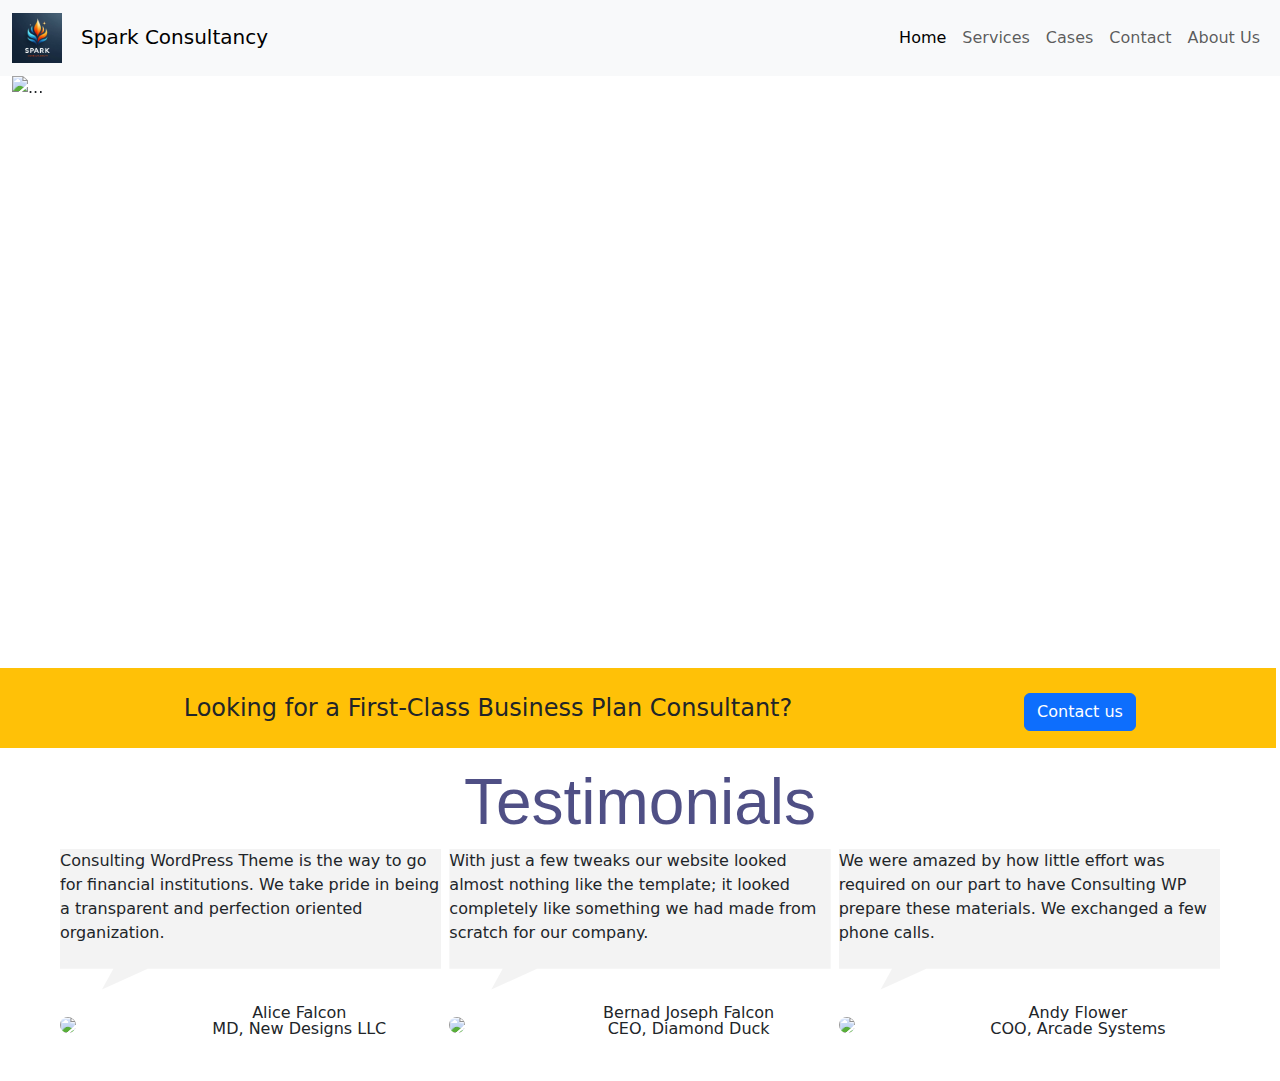
==== index.html @ ada8dbb0 "Consultancy" ====
<!DOCTYPE html>
<html lang="en">
  <head>
    <meta charset="UTF-8" />
    <meta name="viewport" content="width=device-width, initial-scale=1.0" />
    <link
      href="https://cdn.jsdelivr.net/npm/bootstrap@5.3.3/dist/css/bootstrap.min.css"
      rel="stylesheet"
      integrity="sha384-QWTKZyjpPEjISv5WaRU9OFeRpok6YctnYmDr5pNlyT2bRjXh0JMhjY6hW+ALEwIH"
      crossorigin="anonymous"
    />
    <script
      src="https://cdn.jsdelivr.net/npm/bootstrap@5.3.3/dist/js/bootstrap.bundle.min.js"
      integrity="sha384-YvpcrYf0tY3lHB60NNkmXc5s9fDVZLESaAA55NDzOxhy9GkcIdslK1eN7N6jIeHz"
      crossorigin="anonymous"
    ></script>
    <link rel="stylesheet" href="styles.css" />
    <title>Spark Consultancy</title>
  </head>
  <body>
    <!-- nav -->

    <nav class="navbar navbar-expand-lg bg-body-tertiary">
      <div class="container-fluid">
        <a class="navbar-brand" href="index.html"
          ><img
            class="img-fluid"
            class="logo"
            width="50px"
            height="50px"
            src="assets/OIG2.jpeg"
          />
          &nbsp; Spark Consultancy</a
        >
        <button
          class="navbar-toggler"
          type="button"
          data-bs-toggle="collapse"
          data-bs-target="#navbarSupportedContent"
          aria-controls="navbarSupportedContent"
          aria-expanded="false"
          aria-label="Toggle navigation"
        >
          <span class="navbar-toggler-icon"></span>
        </button>
        <div class="collapse navbar-collapse" id="navbarSupportedContent">
          <ul
            class="navbar-nav ms-auto justify-content-between d-flex mb-2 mb-lg-0"
          >
            <li class="nav-item">
              <a class="nav-link active" aria-current="page" href="index.html"
                >Home</a
              >
            </li>
            <li class="nav-item">
              <a class="nav-link" href="services.html">Services</a>
            </li>
            <li class="nav-item">
              <a class="nav-link" href="cases.html">Cases</a>
            </li>
            <li class="nav-item">
              <a class="nav-link" href="contact_us.html">Contact</a>
            </li>
            <li class="nav-item">
              <a class="nav-link" href="about_us.html">About Us</a>
            </li>
          </ul>
        </div>
      </div>
    </nav>

    <!-- end -->

    <!-- carousel -->

    <div class="container-fluid">
      <div
        id="carouselExampleAutoplaying"
        class="carousel slide"
        data-bs-ride="carousel"
      >
        <div class="carousel-inner">
          <div class="carousel-item active">
            <img src="assets/slide4.jpg" class="d-block w-100" alt="..." />
          </div>
          <div class="carousel-item">
            <img src="assets/slide1.jpg" class="d-block w-100" alt="..." />
          </div>
          <div class="carousel-item">
            <img src="assets/slide2.jpg" class="d-block w-100" alt="..." />
          </div>
        </div>
      </div>
    </div>

    <!-- carousel -->

    <div
      class="container-fluid px-5 row justify-content-center align-items-center g-2 bg-warning contact-row py-lg-2 py-1"
    >
      <div class="col-md-9 text-center">
        <h4>Looking for a First-Class Business Plan Consultant?</h4>
      </div>
      <div class="col-md-3 text-center">
        <a href="contact_us.html">
          <button class="btn btn-primary">Contact us</button>
        </a>
      </div>
    </div>

    <!-- testimonials -->

    <section class="container-fluid">
      <div class="row justify-content-center align-items-center">
        <div class="col-12 text-center">
          <h3 class="sect-title">Testimonials</h3>
        </div>
      </div>

      <div class="row px-5 g-2">
        <div class="col-md-4 mb-4">
          <div class="">
            <!-- <img class="card-img-top" src="holder.js/100x180/" alt="Title" /> -->
            <div class="card-body">
              <div class="test-message">
                Consulting WordPress Theme is the way to go for financial
                institutions. We take pride in being a transparent and
                perfection oriented organization.
              </div>
              <div class="card-text">
                <div class="row justify-content-center align-items-center g-2">
                  <div class="col-3">
                    <img
                      class="rounded-circle img-fluid"
                      src="https://randomuser.me/api/portraits/women/30.jpg"
                    />
                  </div>
                  <div class="col-9">
                    <div
                      class="row justify-content-center align-items-center g-2"
                    >
                      Alice Falcon
                    </div>
                    <div
                      class="row justify-content-center align-items-center g-2"
                    >
                      MD, New Designs LLC
                    </div>
                  </div>
                </div>
              </div>
            </div>
          </div>
        </div>
        <hr class="d-flex d-md-none" />
        <div class="col-md-4">
          <div class="">
            <!-- <img class="card-img-top" src="holder.js/100x180/" alt="Title" /> -->
            <div class="card-body">
              <div class="test-message">
                With just a few tweaks our website looked almost nothing like
                the template; it looked completely like something we had made
                from scratch for our company.
              </div>
              <div class="card-text">
                <div class="row justify-content-center align-items-center g-2">
                  <div class="col-3">
                    <img
                      class="rounded-circle img-fluid"
                      src="https://randomuser.me/api/portraits/men/20.jpg"
                    />
                  </div>
                  <div class="col-9">
                    <div
                      class="row justify-content-center align-items-center g-2"
                    >
                      Bernad Joseph Falcon
                    </div>
                    <div
                      class="row justify-content-center align-items-center g-2"
                    >
                      CEO, Diamond Duck
                    </div>
                  </div>
                </div>
              </div>
            </div>
          </div>
        </div>
        <hr class="d-flex d-md-none" />
        <div class="col-md-4">
          <div class="">
            <!-- <img class="card-img-top" src="holder.js/100x180/" alt="Title" /> -->
            <div class="card-body">
              <div class="test-message">
                We were amazed by how little effort was required on our part to
                have Consulting WP prepare these materials. We exchanged a few
                phone calls.
              </div>
              <div class="card-text">
                <div class="row justify-content-center align-items-center g-2">
                  <div class="col-3">
                    <img
                      class="rounded-circle img-fluid"
                      src="https://randomuser.me/api/portraits/men/30.jpg"
                    />
                  </div>
                  <div class="col-9">
                    <div
                      class="row justify-content-center align-items-center g-2"
                    >
                      Andy Flower
                    </div>
                    <div
                      class="row justify-content-center align-items-center g-2"
                    >
                      COO, Arcade Systems
                    </div>
                  </div>
                </div>
              </div>
              <hr class="d-flex d-md-none" />
            </div>
          </div>
        </div>
      </div>
    </section>

    <!-- testimonials -->
  </body>
</html>
---- styles.css ----
.logo {
  width: 1rem;
  height: 1rem;
}

.contact-row {
  min-height: 5rem;
}

.test-message {
  clip-path: polygon(
    0% 0%,
    100% 0%,
    100% 75%,
    23% 75%,
    11% 88%,
    14% 75%,
    0% 75%
  );

  background-color: rgba(230, 230, 230, 0.478);

  height: 10rem;
}

.sect-title {
  color: rgba(17, 17, 90, 0.74);
  font-family: "Gill Sans", "Gill Sans MT", Calibri, "Trebuchet MS", sans-serif;
  font-size: 4rem;
}

section {
  margin: 1rem 0px;
}

@media screen and (min-width: 992px) {
  .carousel-item img {
    height: 600px;
  }
}

@media screen and (min-width: 992px) {
  .services .card {
    height: 35rem;
  }
}

@media screen and (min-width: 768px) and (max-width: 992px) {
  .services .card {
    height: 28rem;
  }
}

.contact iframe {
  height: 25rem;
}

@media screen and (min-width: 992px) {
  .contact iframe {
    height: 35rem;
  }
}

@media screen and (min-width: 768px) and (max-width: 992px) {
  .contact iframe {
    height: 20rem;
  }
}
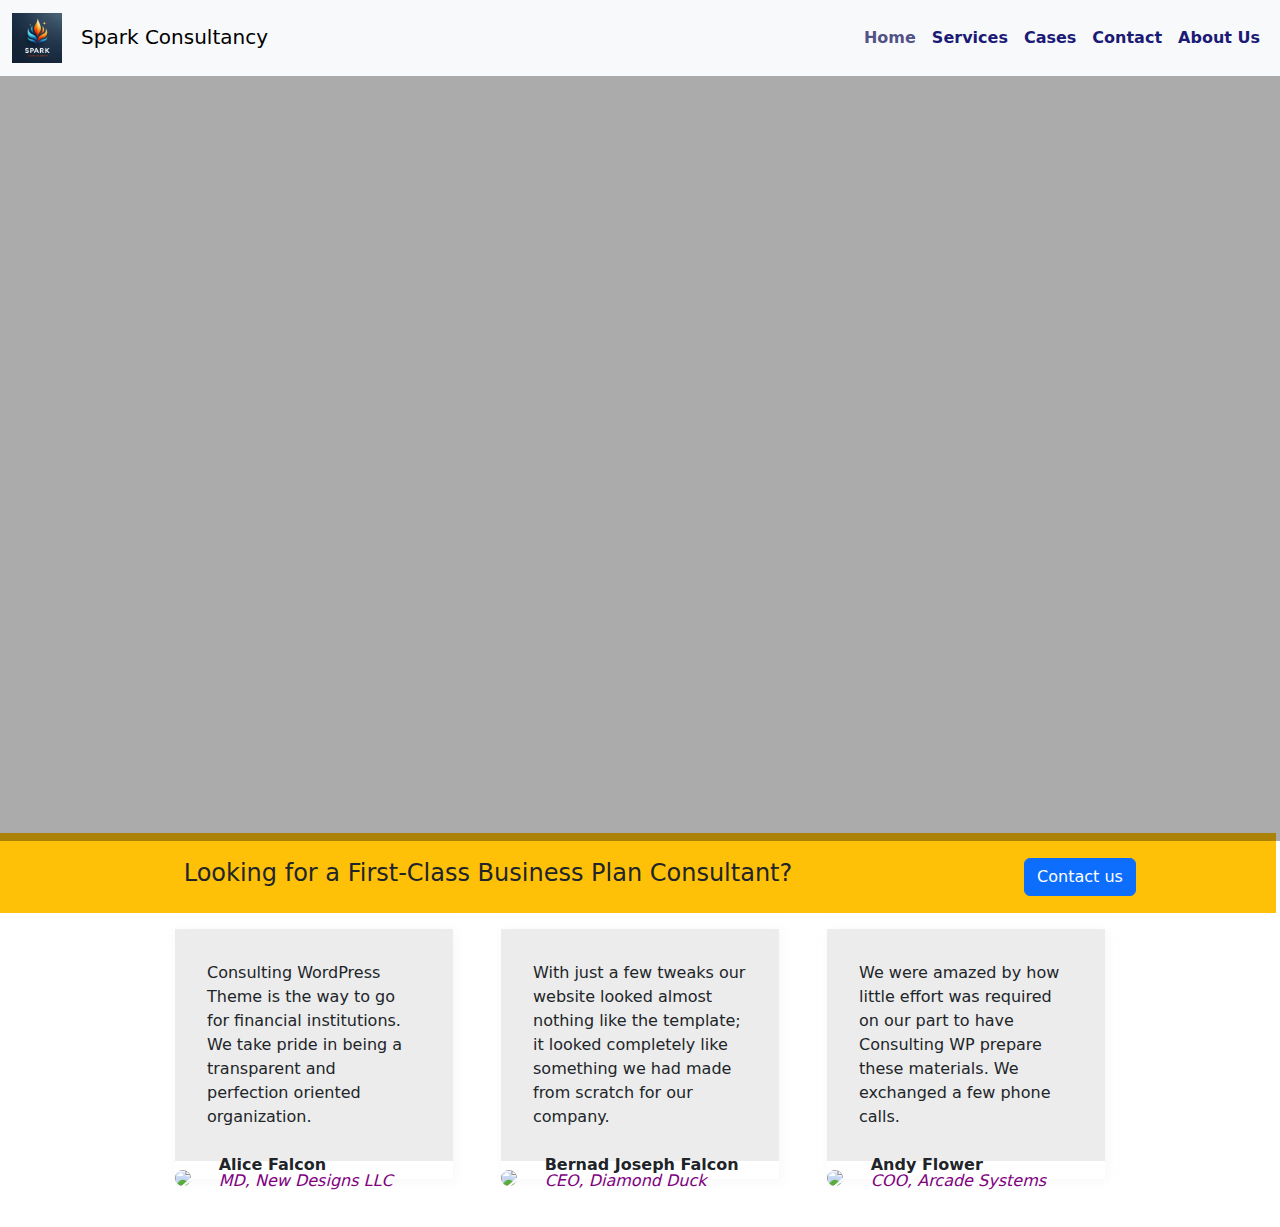
==== commit 5cebcc45: "Test" ====
--- a/index.html
+++ b/index.html
@@ -14,6 +14,12 @@
       integrity="sha384-YvpcrYf0tY3lHB60NNkmXc5s9fDVZLESaAA55NDzOxhy9GkcIdslK1eN7N6jIeHz"
       crossorigin="anonymous"
     ></script>
+    <script
+      src="https://code.jquery.com/jquery-3.7.1.min.js"
+      integrity="sha256-/JqT3SQfawRcv/BIHPThkBvs0OEvtFFmqPF/lYI/Cxo="
+      crossorigin="anonymous"
+    ></script>
+    <script src="script.js"></script>
     <link rel="stylesheet" href="styles.css" />
     <title>Spark Consultancy</title>
   </head>
@@ -53,16 +59,22 @@
               >
             </li>
             <li class="nav-item">
-              <a class="nav-link" href="services.html">Services</a>
-            </li>
-            <li class="nav-item">
-              <a class="nav-link" href="cases.html">Cases</a>
-            </li>
-            <li class="nav-item">
-              <a class="nav-link" href="contact_us.html">Contact</a>
-            </li>
-            <li class="nav-item">
-              <a class="nav-link" href="about_us.html">About Us</a>
+              <a class="nav-link nav-link-text" href="services.html"
+                >Services</a
+              >
+            </li>
+            <li class="nav-item">
+              <a class="nav-link nav-link-text" href="cases.html">Cases</a>
+            </li>
+            <li class="nav-item">
+              <a class="nav-link nav-link-text" href="contact_us.html"
+                >Contact</a
+              >
+            </li>
+            <li class="nav-item">
+              <a class="nav-link nav-link-text" href="about_us.html"
+                >About Us</a
+              >
             </li>
           </ul>
         </div>
@@ -73,27 +85,93 @@
 
     <!-- carousel -->
 
-    <div class="container-fluid">
+    <div class="px-0">
       <div
-        id="carouselExampleAutoplaying"
+        id="consulting_carousel"
         class="carousel slide"
         data-bs-ride="carousel"
       >
         <div class="carousel-inner">
           <div class="carousel-item active">
-            <img src="assets/slide4.jpg" class="d-block w-100" alt="..." />
-          </div>
+            <!--  -->
+            <div
+              class="carousel-bg"
+              style="background-image: url(assets/slide4.jpg)"
+            >
+              <div class="carousel-inner-container">
+                <!--  -->
+                <div class="hidden">
+                  <p class="small-text">
+                    MEET CONSULTING &nbsp; &nbsp;&nbsp;
+                    <span class="text-warning">&#9135;&#9135;&#9135;</span>
+
+                    <br />
+                  </p>
+                  Delivering people. <br />
+                  Delivering results.
+                  <br />
+                  <button class="btn btn-warning btn-lg carousel-btn">
+                    Buy consulting
+                  </button>
+                </div>
+                <!--  -->
+              </div>
+              <!--  -->
+            </div>
+          </div>
+          <!--  -->
+
           <div class="carousel-item">
-            <img src="assets/slide1.jpg" class="d-block w-100" alt="..." />
-          </div>
-          <div class="carousel-item">
-            <img src="assets/slide2.jpg" class="d-block w-100" alt="..." />
-          </div>
+            <!--  -->
+            <div
+              class="carousel-bg"
+              style="background-image: url(assets/slide2.jpg)"
+            >
+              <div class="carousel-inner-container">
+                <!--  -->
+                <div class="hidden">
+                  <p class="small-text">
+                    MEET CONSULTING &nbsp; &nbsp;&nbsp;
+                    <span class="text-warning">&#9135;&#9135;&#9135;</span>
+
+                    <br />
+                  </p>
+                  We Deliver <br />
+                  Enduring Results
+
+                  <br />
+                  <button class="btn btn-warning btn-lg carousel-btn">
+                    Buy consulting
+                  </button>
+                </div>
+                <!--  -->
+              </div>
+              <!--  -->
+            </div>
+          </div>
+          <!--  -->
+
+          <!--  -->
+
+          <!--  -->
+          <!-- <div class="carousel-item">
+            <div
+              class="carousel-bg"
+              style="background-image: url(assets/slide1.jpg)"
+            ></div>
+          </div> -->
+          <!--  -->
+          <!-- <div class="carousel-item">
+            <div
+              class="carousel-bg"
+              style="background-image: url(assets/slide2.jpg)"
+            ></div>
+          </div> -->
         </div>
       </div>
     </div>
 
-    <!-- carousel -->
+    <!-- end-- carousel -->
 
     <div
       class="container-fluid px-5 row justify-content-center align-items-center g-2 bg-warning contact-row py-lg-2 py-1"
@@ -117,32 +195,32 @@
         </div>
       </div>
 
-      <div class="row px-5 g-2">
-        <div class="col-md-4 mb-4">
+      <div class="row g-5 mb-5 justify-content-center">
+        <div class="col-md-6 col-lg-3">
           <div class="">
             <!-- <img class="card-img-top" src="holder.js/100x180/" alt="Title" /> -->
-            <div class="card-body">
-              <div class="test-message">
+            <div class="card-body justify-content-between d-flex flex-column">
+              <div class="test-message flex-grow-1">
                 Consulting WordPress Theme is the way to go for financial
                 institutions. We take pride in being a transparent and
                 perfection oriented organization.
               </div>
               <div class="card-text">
                 <div class="row justify-content-center align-items-center g-2">
-                  <div class="col-3">
+                  <div class="col-2">
                     <img
                       class="rounded-circle img-fluid"
                       src="https://randomuser.me/api/portraits/women/30.jpg"
                     />
                   </div>
-                  <div class="col-9">
-                    <div
-                      class="row justify-content-center align-items-center g-2"
+                  <div class="col-10">
+                    <div
+                      class="row justify-content-start align-items-center g-2 name"
                     >
                       Alice Falcon
                     </div>
                     <div
-                      class="row justify-content-center align-items-center g-2"
+                      class="row justify-content-start align-items-center g-2"
                     >
                       MD, New Designs LLC
                     </div>
@@ -152,32 +230,31 @@
             </div>
           </div>
         </div>
-        <hr class="d-flex d-md-none" />
-        <div class="col-md-4">
+        <div class="col-md-6 col-lg-3">
           <div class="">
             <!-- <img class="card-img-top" src="holder.js/100x180/" alt="Title" /> -->
-            <div class="card-body">
-              <div class="test-message">
+            <div class="card-body justify-content-between d-flex flex-column">
+              <div class="test-message flex-grow-1">
                 With just a few tweaks our website looked almost nothing like
                 the template; it looked completely like something we had made
                 from scratch for our company.
               </div>
               <div class="card-text">
                 <div class="row justify-content-center align-items-center g-2">
-                  <div class="col-3">
+                  <div class="col-2">
                     <img
                       class="rounded-circle img-fluid"
                       src="https://randomuser.me/api/portraits/men/20.jpg"
                     />
                   </div>
-                  <div class="col-9">
-                    <div
-                      class="row justify-content-center align-items-center g-2"
+                  <div class="col-10">
+                    <div
+                      class="row justify-content-start align-items-center g-2 name"
                     >
                       Bernad Joseph Falcon
                     </div>
                     <div
-                      class="row justify-content-center align-items-center g-2"
+                      class="row justify-content-start align-items-center g-2"
                     >
                       CEO, Diamond Duck
                     </div>
@@ -187,39 +264,37 @@
             </div>
           </div>
         </div>
-        <hr class="d-flex d-md-none" />
-        <div class="col-md-4">
+        <div class="col-md-6 col-lg-3">
           <div class="">
             <!-- <img class="card-img-top" src="holder.js/100x180/" alt="Title" /> -->
-            <div class="card-body">
-              <div class="test-message">
+            <div class="card-body justify-content-between d-flex flex-column">
+              <div class="test-message flex-grow-1">
                 We were amazed by how little effort was required on our part to
                 have Consulting WP prepare these materials. We exchanged a few
                 phone calls.
               </div>
               <div class="card-text">
                 <div class="row justify-content-center align-items-center g-2">
-                  <div class="col-3">
+                  <div class="col-2">
                     <img
                       class="rounded-circle img-fluid"
                       src="https://randomuser.me/api/portraits/men/30.jpg"
                     />
                   </div>
-                  <div class="col-9">
-                    <div
-                      class="row justify-content-center align-items-center g-2"
+                  <div class="col-10">
+                    <div
+                      class="row justify-content-start align-items-center g-2 name"
                     >
                       Andy Flower
                     </div>
                     <div
-                      class="row justify-content-center align-items-center g-2"
+                      class="row justify-content-start align-items-center g-2"
                     >
                       COO, Arcade Systems
                     </div>
                   </div>
                 </div>
               </div>
-              <hr class="d-flex d-md-none" />
             </div>
           </div>
         </div>
--- a/styles.css
+++ b/styles.css
@@ -8,7 +8,7 @@
 }
 
 .test-message {
-  clip-path: polygon(
+  /* clip-path: polygon(
     0% 0%,
     100% 0%,
     100% 75%,
@@ -16,14 +16,22 @@
     11% 88%,
     14% 75%,
     0% 75%
-  );
+  ); */
 
-  background-color: rgba(230, 230, 230, 0.478);
+  background-color: rgba(230, 230, 230, 0.775);
+  padding: 2rem;
+  display: flex;
+  justify-content: center;
+  /* height: 15rem; */
+  min-height: max-content;
+}
 
-  height: 10rem;
+.card-text {
+  /* margin-top: -2rem; */
 }
 
 .sect-title {
+  display: none;
   color: rgba(17, 17, 90, 0.74);
   font-family: "Gill Sans", "Gill Sans MT", Calibri, "Trebuchet MS", sans-serif;
   font-size: 4rem;
@@ -33,9 +41,13 @@
   margin: 1rem 0px;
 }
 
+.carousel-item.active {
+  height: 40dvh;
+}
+
 @media screen and (min-width: 992px) {
-  .carousel-item img {
-    height: 600px;
+  .carousel-item.active {
+    height: 85dvh;
   }
 }
 
@@ -47,7 +59,7 @@
 
 @media screen and (min-width: 768px) and (max-width: 992px) {
   .services .card {
-    height: 28rem;
+    height: 30rem;
   }
 }
 
@@ -59,10 +71,92 @@
   .contact iframe {
     height: 35rem;
   }
+  .carousel-inner-container {
+    font-size: 3rem !important;
+    padding: 10% !important;
+  }
 }
 
 @media screen and (min-width: 768px) and (max-width: 992px) {
   .contact iframe {
     height: 20rem;
   }
+  .carousel-inner-container {
+    font-size: 2rem !important;
+    padding: 15% !important;
+  }
+
+  .test-message {
+    /* min-height: 00px; */
+  }
 }
+
+.nav-link-text {
+  color: rgb(27, 27, 118) !important;
+  font-weight: bold;
+}
+
+.nav-link-text:hover {
+  color: rgb(105, 105, 192) !important;
+
+  transition: all ease-in-out 100ms;
+}
+
+.nav-link.active {
+  color: rgba(17, 17, 90, 0.74) !important;
+  font-weight: bold;
+  cursor: default;
+  pointer-events: none;
+}
+
+.carousel-bg {
+  height: 100%;
+  background-size: cover;
+}
+
+.carousel-inner-container {
+  /* text-align: center; */
+  height: 100% !important;
+  padding: 25%;
+  font-size: 1rem;
+  color: rgb(255, 255, 255);
+  font-weight: bold;
+  background-color: rgba(5, 5, 5, 0.337);
+  opacity: 1;
+  text-shadow: 1px 1px black;
+}
+
+.carousel-btn {
+  font-weight: bold;
+}
+
+.small-text {
+  font-size: 30%;
+}
+
+.hidden {
+  opacity: 0;
+  filter: blur(1px);
+  transform: translateX(-2rem);
+  transition: all ease-in-out 2s;
+}
+
+.show {
+  opacity: 1;
+  filter: blur(0px);
+  transform: translateX(0);
+}
+
+.card-body {
+  height: 250px;
+  box-shadow: 2px 2px 10px 1px rgba(236, 236, 236, 0.347);
+}
+
+.name {
+  font-weight: bold;
+}
+.name + div {
+  color: purple;
+  font-weight: 200;
+  font-style: italic;
+}
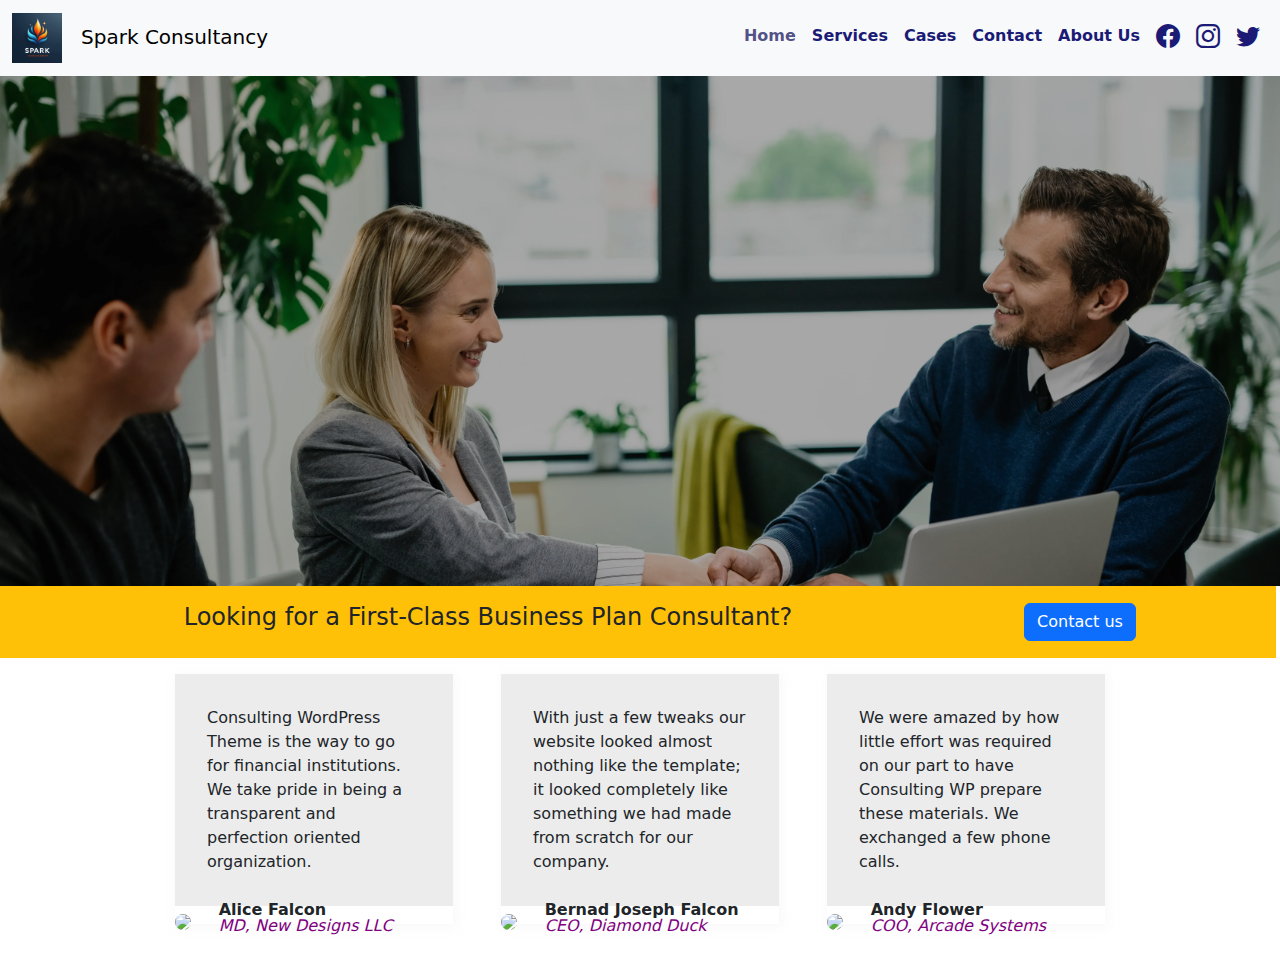
==== commit 1c067d92: "Cases Page , Social icons in top navbar" ====
--- a/index.html
+++ b/index.html
@@ -9,6 +9,11 @@
       integrity="sha384-QWTKZyjpPEjISv5WaRU9OFeRpok6YctnYmDr5pNlyT2bRjXh0JMhjY6hW+ALEwIH"
       crossorigin="anonymous"
     />
+    <link
+      rel="stylesheet"
+      href="https://cdn.jsdelivr.net/npm/bootstrap-icons@1.3.0/font/bootstrap-icons.css"
+    />
+
     <script
       src="https://cdn.jsdelivr.net/npm/bootstrap@5.3.3/dist/js/bootstrap.bundle.min.js"
       integrity="sha384-YvpcrYf0tY3lHB60NNkmXc5s9fDVZLESaAA55NDzOxhy9GkcIdslK1eN7N6jIeHz"
@@ -34,7 +39,7 @@
             class="logo"
             width="50px"
             height="50px"
-            src="assets/OIG2.jpeg"
+            src="assets/OIG2.webp"
           />
           &nbsp; Spark Consultancy</a
         >
@@ -76,6 +81,24 @@
                 >About Us</a
               >
             </li>
+
+            <div class="d-flex justify-content-evenly align-items-center">
+              <li class="nav-item">
+                <a class="nav-link nav-link-text" href="https://facebook.com"
+                  ><i class="bi bi-facebook"></i
+                ></a>
+              </li>
+              <li class="nav-item">
+                <a class="nav-link nav-link-text" href="https://instagram.com"
+                  ><i class="bi bi-instagram"></i
+                ></a>
+              </li>
+              <li class="nav-item">
+                <a class="nav-link nav-link-text" href="https://twitter.com"
+                  ><i class="bi bi-twitter"></i>
+                </a>
+              </li>
+            </div>
           </ul>
         </div>
       </div>
@@ -88,7 +111,7 @@
     <div class="px-0">
       <div
         id="consulting_carousel"
-        class="carousel slide"
+        class="carousel slide carousel-fade"
         data-bs-ride="carousel"
       >
         <div class="carousel-inner">
@@ -96,7 +119,7 @@
             <!--  -->
             <div
               class="carousel-bg"
-              style="background-image: url(assets/slide4.jpg)"
+              style="background-image: url(assets/slide4.webp)"
             >
               <div class="carousel-inner-container">
                 <!--  -->
@@ -125,7 +148,7 @@
             <!--  -->
             <div
               class="carousel-bg"
-              style="background-image: url(assets/slide2.jpg)"
+              style="background-image: url(assets/slide2.webp)"
             >
               <div class="carousel-inner-container">
                 <!--  -->
@@ -157,14 +180,14 @@
           <!-- <div class="carousel-item">
             <div
               class="carousel-bg"
-              style="background-image: url(assets/slide1.jpg)"
+              style="background-image: url(assets/slide1.webp)"
             ></div>
           </div> -->
           <!--  -->
           <!-- <div class="carousel-item">
             <div
               class="carousel-bg"
-              style="background-image: url(assets/slide2.jpg)"
+              style="background-image: url(assets/slide2.webp)"
             ></div>
           </div> -->
         </div>
--- a/styles.css
+++ b/styles.css
@@ -43,6 +43,7 @@
 
 .carousel-item.active {
   height: 40dvh;
+  height: fit-content !important;
 }
 
 @media screen and (min-width: 992px) {
@@ -109,6 +110,11 @@
   pointer-events: none;
 }
 
+li.nav-item i {
+  font-size: x-large;
+  line-height: 0.5cm;
+}
+
 .carousel-bg {
   height: 100%;
   background-size: cover;
@@ -116,7 +122,7 @@
 
 .carousel-inner-container {
   /* text-align: center; */
-  height: 100% !important;
+  /* height: 100% !important; */
   padding: 25%;
   font-size: 1rem;
   color: rgb(255, 255, 255);
@@ -160,3 +166,29 @@
   font-weight: 200;
   font-style: italic;
 }
+
+/*
+
+*/
+
+.case-item {
+  display: none;
+  background-color: rgb(28, 28, 74);
+  color: white;
+  opacity: 0.9;
+  height: 100%;
+  justify-content: center;
+  padding: 0 2rem;
+}
+
+.case a {
+  text-decoration: none !important;
+}
+
+.case-item > .case-title::before {
+  content: " ";
+  display: block;
+  background-color: yellow;
+  height: 5px;
+  width: 50px;
+}
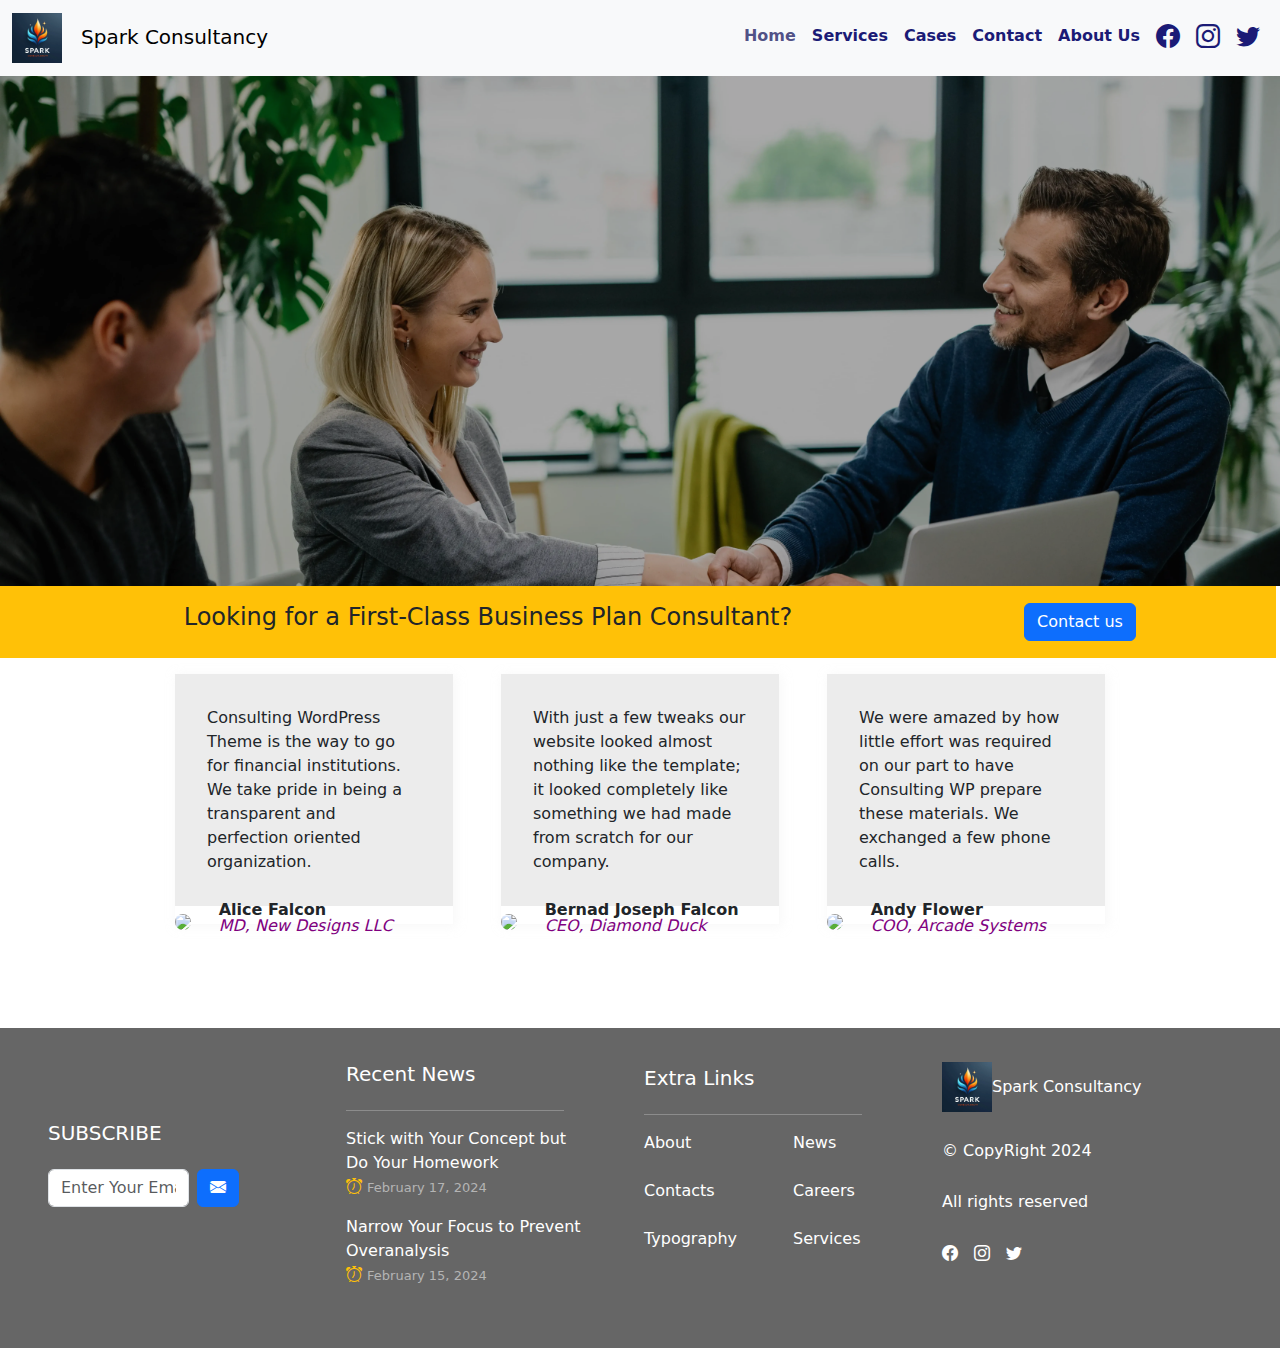
==== commit 4c931c5d: "Added Footer" ====
--- a/index.html
+++ b/index.html
@@ -211,7 +211,7 @@
 
     <!-- testimonials -->
 
-    <section class="container-fluid">
+    <section class="container-fluid pb-5">
       <div class="row justify-content-center align-items-center">
         <div class="col-12 text-center">
           <h3 class="sect-title">Testimonials</h3>
@@ -325,5 +325,117 @@
     </section>
 
     <!-- testimonials -->
+
+    <!-- footer -->
+    <footer class="container-fluid px-5">
+      <div
+        class="row pb-5 justify-content-center align-items-center g-2 position-relative h-100"
+      >
+        <div class="col-lg-3 col-md-6 col-12 mt-md-0 mt-5">
+          <h5>SUBSCRIBE</h5>
+
+          <div class="row justify-content-center align-items-center g-2 mt-3">
+            <div class="col">
+              <input
+                class="form-control"
+                type="email"
+                name="email"
+                id="sub_email"
+                placeholder="Enter Your Email"
+              />
+            </div>
+            <div class="col">
+              <button type="button" class="btn btn-md btn-primary">
+                <i class="bi bi-envelope-fill"></i>
+              </button>
+            </div>
+          </div>
+        </div>
+        <div
+          class="col-lg-3 col-md-6 justify-content-around d-flex flex-column h-75 mt-5 mt-lg-0"
+        >
+          <div><h5>Recent News</h5></div>
+          <hr class="w-75" />
+
+          <div class="row pe-lg-5">
+            <div class="col-12 mb-3">
+              <div>
+                <a href="#"> Stick with Your Concept but Do Your Homework </a>
+              </div>
+
+              <div>
+                <i class="bi bi-alarm text-warning fw-lighter"></i>
+                <span class="footer_date">February 17, 2024</span>
+              </div>
+            </div>
+
+            <div class="col-12 mb-3">
+              <div>
+                <a href="#"> Narrow Your Focus to Prevent Overanalysis </a>
+              </div>
+              <div>
+                <i class="bi bi-alarm text-warning"></i>
+                <span class="footer_date">February 15, 2024</span>
+              </div>
+              <br />
+            </div>
+          </div>
+        </div>
+        <div
+          class="col-lg-3 col-md-6 justify-content-around d-flex flex-column h-75"
+        >
+          <div><h5>Extra Links</h5></div>
+          <hr class="w-75" />
+
+          <div class="row g-2 mb-4">
+            <div class="col"><a class="foot_link" href="#">About</a></div>
+            <div class="col"><a class="foot_link" href="#">News</a></div>
+          </div>
+          <div class="row g-2 mb-4">
+            <div class="col"><a class="foot_link" href="#">Contacts</a></div>
+            <div class="col"><a class="foot_link" href="#">Careers</a></div>
+          </div>
+          <div class="row g-2 mb-4">
+            <div class="col"><a class="foot_link" href="#">Typography</a></div>
+            <div class="col"><a class="foot_link" href="#">Services</a></div>
+          </div>
+        </div>
+
+        <div
+          class="col-lg-3 col-md-6 d-flex flex-column justify-content-between h-75 mt-5 mt-lg-0"
+        >
+          <div class="my-3 my-lg-0">
+            <img
+              class="img-fluid"
+              class="logo"
+              width="50px"
+              height="50px"
+              src="assets/OIG2.webp"
+            />Spark Consultancy
+          </div>
+          <div class="my-3 my-lg-0">&copy; CopyRight 2024</div>
+          <div class="my-3 my-lg-0">All rights reserved</div>
+          <div class="d-flex align-items-center my-3 my-lg-0">
+            <span class="me-3">
+              <a class="" href="https://facebook.com"
+                ><i class="bi bi-facebook"></i
+              ></a>
+            </span>
+            <span class="me-3">
+              <a class="" href="https://instagram.com"
+                ><i class="bi bi-instagram"></i
+              ></a>
+            </span>
+            <span class="me-3">
+              <a class="" href="https://twitter.com"
+                ><i class="bi bi-twitter"></i>
+              </a>
+            </span>
+          </div>
+        </div>
+      </div>
+    </footer>
+
+    <!-- end footer -->
   </body>
 </html>
--- a/styles.css
+++ b/styles.css
@@ -76,6 +76,9 @@
     font-size: 3rem !important;
     padding: 10% !important;
   }
+  footer {
+    height: 20rem;
+  }
 }
 
 @media screen and (min-width: 768px) and (max-width: 992px) {
@@ -89,6 +92,10 @@
 
   .test-message {
     /* min-height: 00px; */
+  }
+
+  footer {
+    height: auto !important;
   }
 }
 
@@ -192,3 +199,40 @@
   height: 5px;
   width: 50px;
 }
+
+footer {
+  background-image: url(https://consulting.stylemixthemes.com/los-angeles/wp-content/uploads/sites/28/2018/11/footer_bg.jpg);
+  position: relative;
+  color: white;
+  background-position: 50% 0;
+  background-size: cover;
+}
+
+footer::before {
+  content: "";
+  position: absolute;
+  top: 0;
+  left: 0;
+  width: 100%;
+  height: 100%;
+  background-color: rgba(0, 0, 0, 0.6) !important;
+}
+
+footer a {
+  text-decoration: none;
+  color: white;
+
+  &:hover {
+    color: yellow;
+  }
+}
+
+.foot_link:hover {
+  color: white;
+  text-decoration: underline;
+}
+
+.footer_date {
+  font-size: small;
+  color: rgb(180, 180, 180);
+}
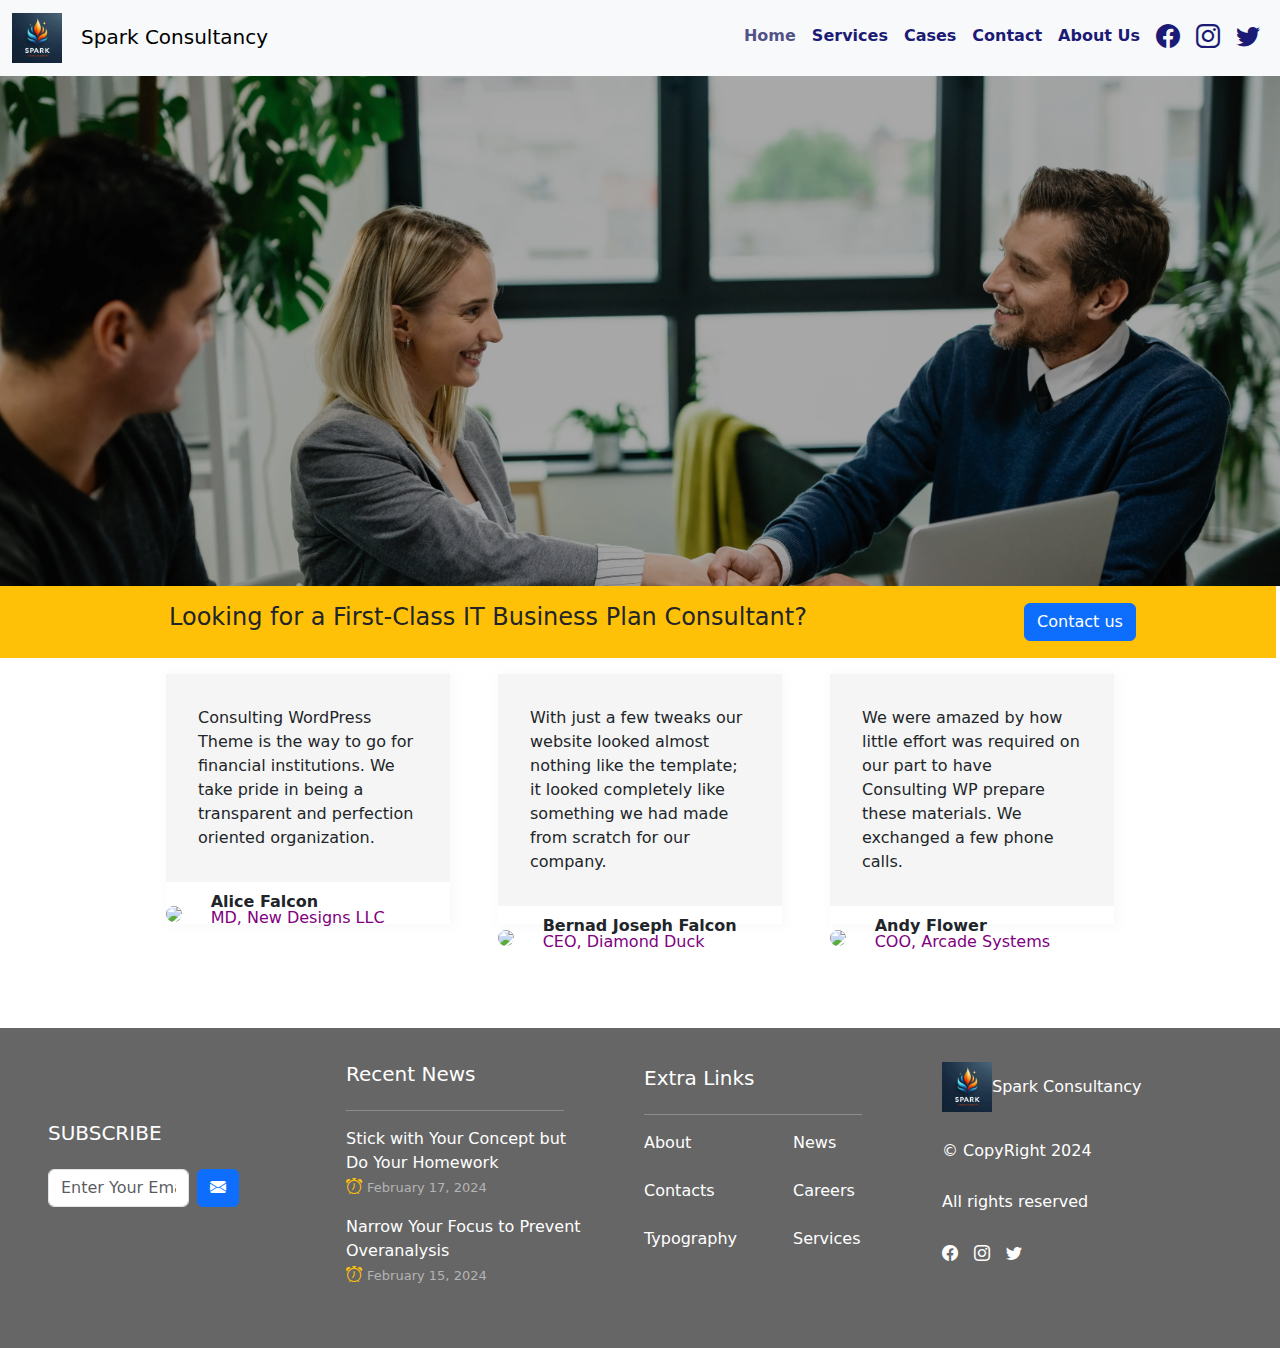
==== commit da0b479e: "Modifications in Caes,Servies, INdex Pages" ====
--- a/index.html
+++ b/index.html
@@ -11,7 +11,7 @@
     />
     <link
       rel="stylesheet"
-      href="https://cdn.jsdelivr.net/npm/bootstrap-icons@1.3.0/font/bootstrap-icons.css"
+      href="https://cdn.jsdelivr.net/npm/bootstrap-icons@1.10.5/font/bootstrap-icons.css"
     />
 
     <script
@@ -199,10 +199,10 @@
     <div
       class="container-fluid px-5 row justify-content-center align-items-center g-2 bg-warning contact-row py-lg-2 py-1"
     >
-      <div class="col-md-9 text-center">
-        <h4>Looking for a First-Class Business Plan Consultant?</h4>
-      </div>
-      <div class="col-md-3 text-center">
+      <div class="col-md-9 col-8 text-center">
+        <h4>Looking for a First-Class IT Business Plan Consultant?</h4>
+      </div>
+      <div class="col-md-3 col-4 text-center">
         <a href="contact_us.html">
           <button class="btn btn-primary">Contact us</button>
         </a>
@@ -211,10 +211,10 @@
 
     <!-- testimonials -->
 
-    <section class="container-fluid pb-5">
+    <section class="container-fluid pb-5 px-lg-0 px-5">
       <div class="row justify-content-center align-items-center">
         <div class="col-12 text-center">
-          <h3 class="sect-title">Testimonials</h3>
+          <h4 class="sect-title">Testimonials</h4>
         </div>
       </div>
 
@@ -228,7 +228,7 @@
                 institutions. We take pride in being a transparent and
                 perfection oriented organization.
               </div>
-              <div class="card-text">
+              <div class="card-text mt-3">
                 <div class="row justify-content-center align-items-center g-2">
                   <div class="col-2">
                     <img
@@ -262,7 +262,7 @@
                 the template; it looked completely like something we had made
                 from scratch for our company.
               </div>
-              <div class="card-text">
+              <div class="card-text mt-3">
                 <div class="row justify-content-center align-items-center g-2">
                   <div class="col-2">
                     <img
@@ -296,7 +296,7 @@
                 have Consulting WP prepare these materials. We exchanged a few
                 phone calls.
               </div>
-              <div class="card-text">
+              <div class="card-text mt-3">
                 <div class="row justify-content-center align-items-center g-2">
                   <div class="col-2">
                     <img
--- a/styles.css
+++ b/styles.css
@@ -18,7 +18,7 @@
     0% 75%
   ); */
 
-  background-color: rgba(230, 230, 230, 0.775);
+  background-color: rgba(230, 230, 230, 0.4);
   padding: 2rem;
   display: flex;
   justify-content: center;
@@ -34,7 +34,7 @@
   display: none;
   color: rgba(17, 17, 90, 0.74);
   font-family: "Gill Sans", "Gill Sans MT", Calibri, "Trebuchet MS", sans-serif;
-  font-size: 4rem;
+  font-size: 3rem;
 }
 
 section {
@@ -50,6 +50,9 @@
   .carousel-item.active {
     height: 85dvh;
   }
+  .contact-us-row {
+    height: 400px !important;
+  }
 }
 
 @media screen and (min-width: 992px) {
@@ -60,7 +63,7 @@
 
 @media screen and (min-width: 768px) and (max-width: 992px) {
   .services .card {
-    height: 30rem;
+    height: 32rem;
   }
 }
 
@@ -79,6 +82,9 @@
   footer {
     height: 20rem;
   }
+  .contact-card {
+    font-size: large !important;
+  }
 }
 
 @media screen and (min-width: 768px) and (max-width: 992px) {
@@ -96,6 +102,26 @@
 
   footer {
     height: auto !important;
+  }
+
+  .contact-card {
+    font-size: x-small !important;
+    i {
+      font-size: large;
+    }
+  }
+
+  .contact-us-row {
+    height: 300px !important;
+  }
+}
+
+@media screen and (max-width: 767px) {
+  .contact-card {
+    height: 300px !important;
+  }
+  .contact-row h4 {
+    font-size: medium !important;
   }
 }
 
@@ -170,8 +196,7 @@
 }
 .name + div {
   color: purple;
-  font-weight: 200;
-  font-style: italic;
+  font-weight: 400;
 }
 
 /*
@@ -236,3 +261,47 @@
   font-size: small;
   color: rgb(180, 180, 180);
 }
+
+.contact-card {
+  background-color: rgba(17, 17, 90, 0.74);
+  color: white;
+  font-size: medium;
+
+  a {
+    color: white;
+  }
+}
+
+.email_link {
+  color: rgb(37, 37, 87);
+  font-weight: lighter;
+}
+
+.single-contact {
+  color: rgb(99, 97, 97);
+}
+
+.contact-name {
+  color: rgba(17, 17, 90, 0.86);
+}
+
+.contact input,
+.contact textarea {
+  border: none;
+  background-color: rgba(128, 128, 128, 0.111);
+  padding: 10px;
+}
+
+.card-services {
+  transition: all ease-in-out 0.5s;
+}
+.card-services.active {
+  background-color: rgba(17, 17, 90, 0.86);
+  color: white;
+  cursor: default;
+  transition: all ease-in-out 0.5s;
+
+  button {
+    color: white;
+  }
+}
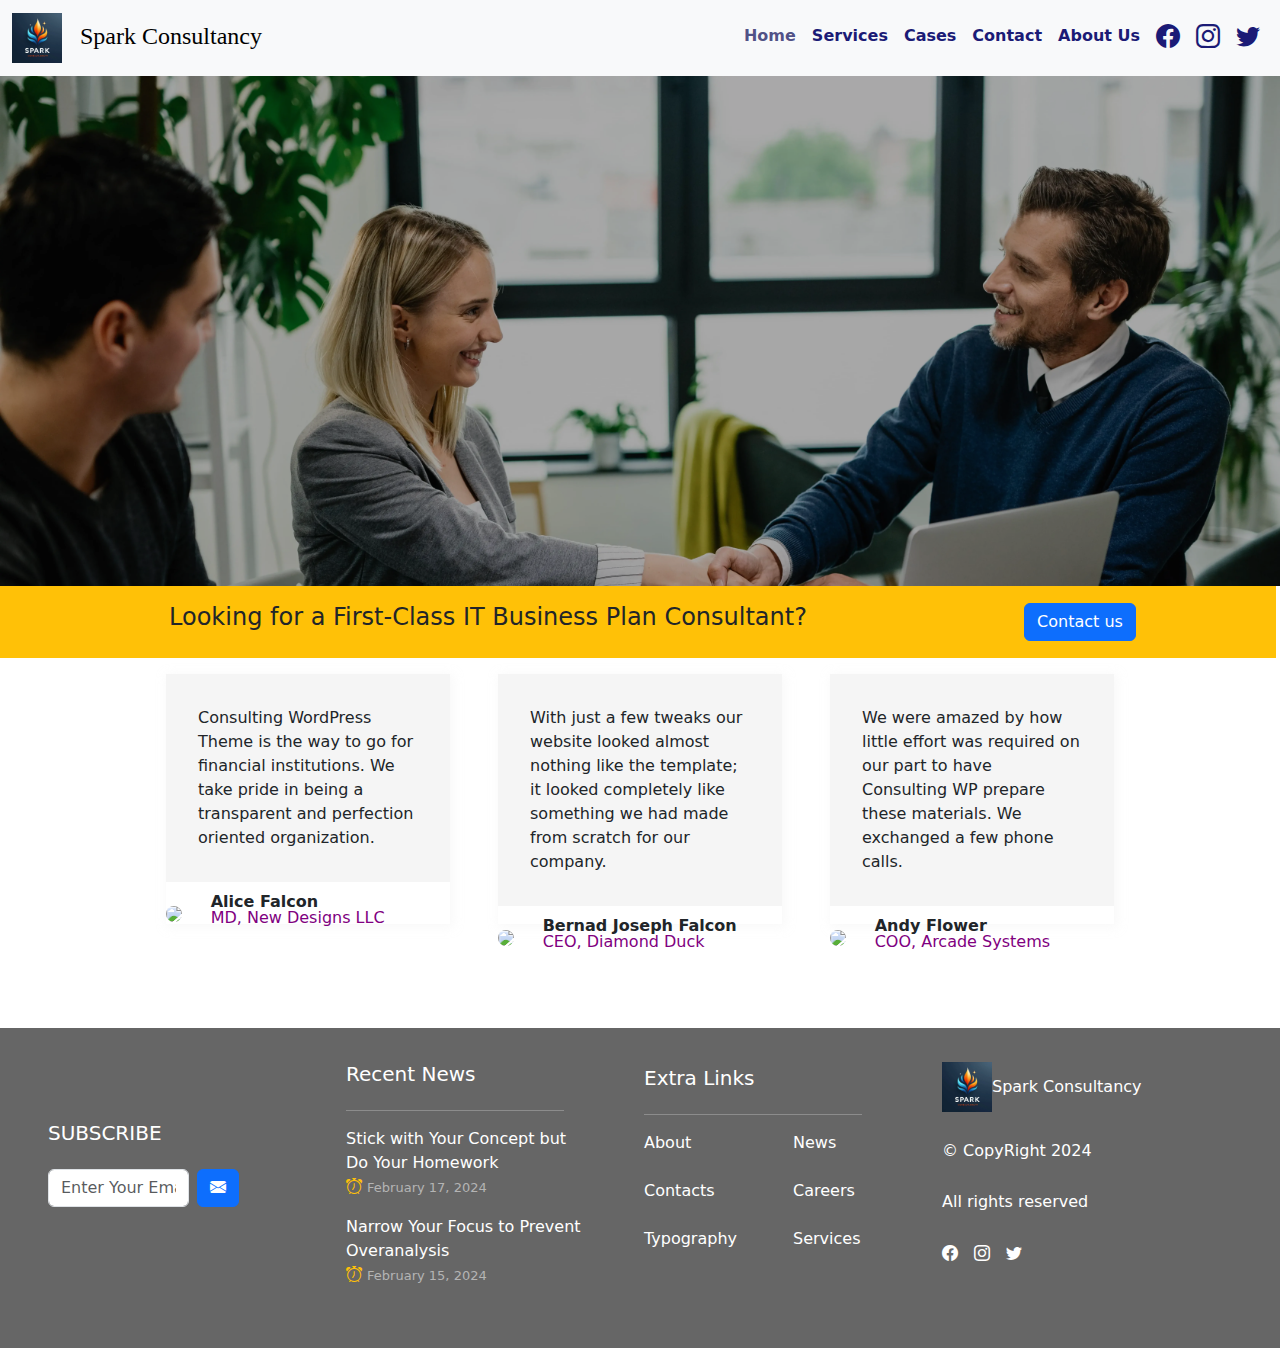
==== commit 36613fe2: "Changes to Navbar Logo text" ====
--- a/index.html
+++ b/index.html
@@ -8,6 +8,13 @@
       rel="stylesheet"
       integrity="sha384-QWTKZyjpPEjISv5WaRU9OFeRpok6YctnYmDr5pNlyT2bRjXh0JMhjY6hW+ALEwIH"
       crossorigin="anonymous"
+    />
+
+    <link rel="preconnect" href="https://fonts.googleapis.com" />
+    <link rel="preconnect" href="https://fonts.gstatic.com" crossorigin />
+    <link
+      href="https://fonts.googleapis.com/css2?family=Redressed&display=swap"
+      rel="stylesheet"
     />
     <link
       rel="stylesheet"
--- a/styles.css
+++ b/styles.css
@@ -1,3 +1,9 @@
+.navbar-brand {
+  font-family: "Redressed", cursive;
+  font-weight: 400;
+  font-size: x-large;
+}
+
 .logo {
   width: 1rem;
   height: 1rem;
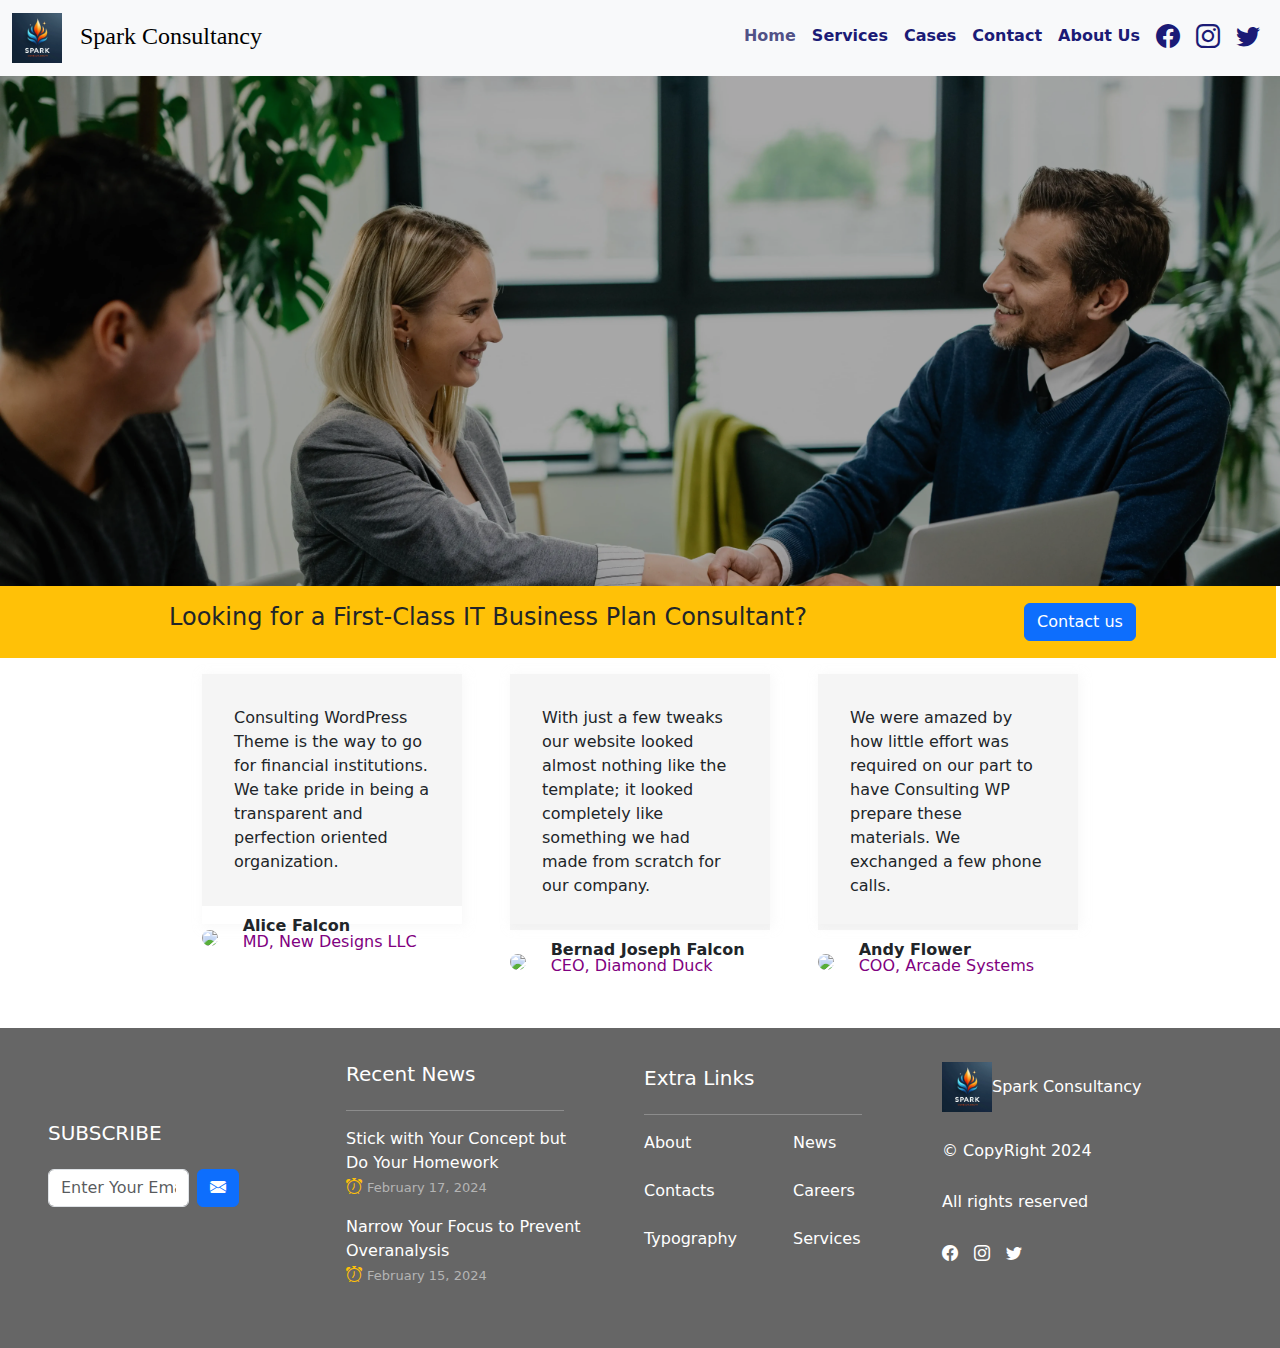
==== commit 2bd56281: "Changed Nav bar toggler button" ====
--- a/index.html
+++ b/index.html
@@ -50,17 +50,16 @@
           />
           &nbsp; Spark Consultancy</a
         >
-        <button
-          class="navbar-toggler"
-          type="button"
+        <span
+          class="navbar-toggler collapsed"
           data-bs-toggle="collapse"
           data-bs-target="#navbarSupportedContent"
           aria-controls="navbarSupportedContent"
           aria-expanded="false"
           aria-label="Toggle navigation"
         >
-          <span class="navbar-toggler-icon"></span>
-        </button>
+          <i class="navbar-tog-btn bi bi-list"></i>
+        </span>
         <div class="collapse navbar-collapse" id="navbarSupportedContent">
           <ul
             class="navbar-nav ms-auto justify-content-between d-flex mb-2 mb-lg-0"
@@ -218,7 +217,7 @@
 
     <!-- testimonials -->
 
-    <section class="container-fluid pb-5 px-lg-0 px-5">
+    <section class="container-fluid pb-5 px-5">
       <div class="row justify-content-center align-items-center">
         <div class="col-12 text-center">
           <h4 class="sect-title">Testimonials</h4>
